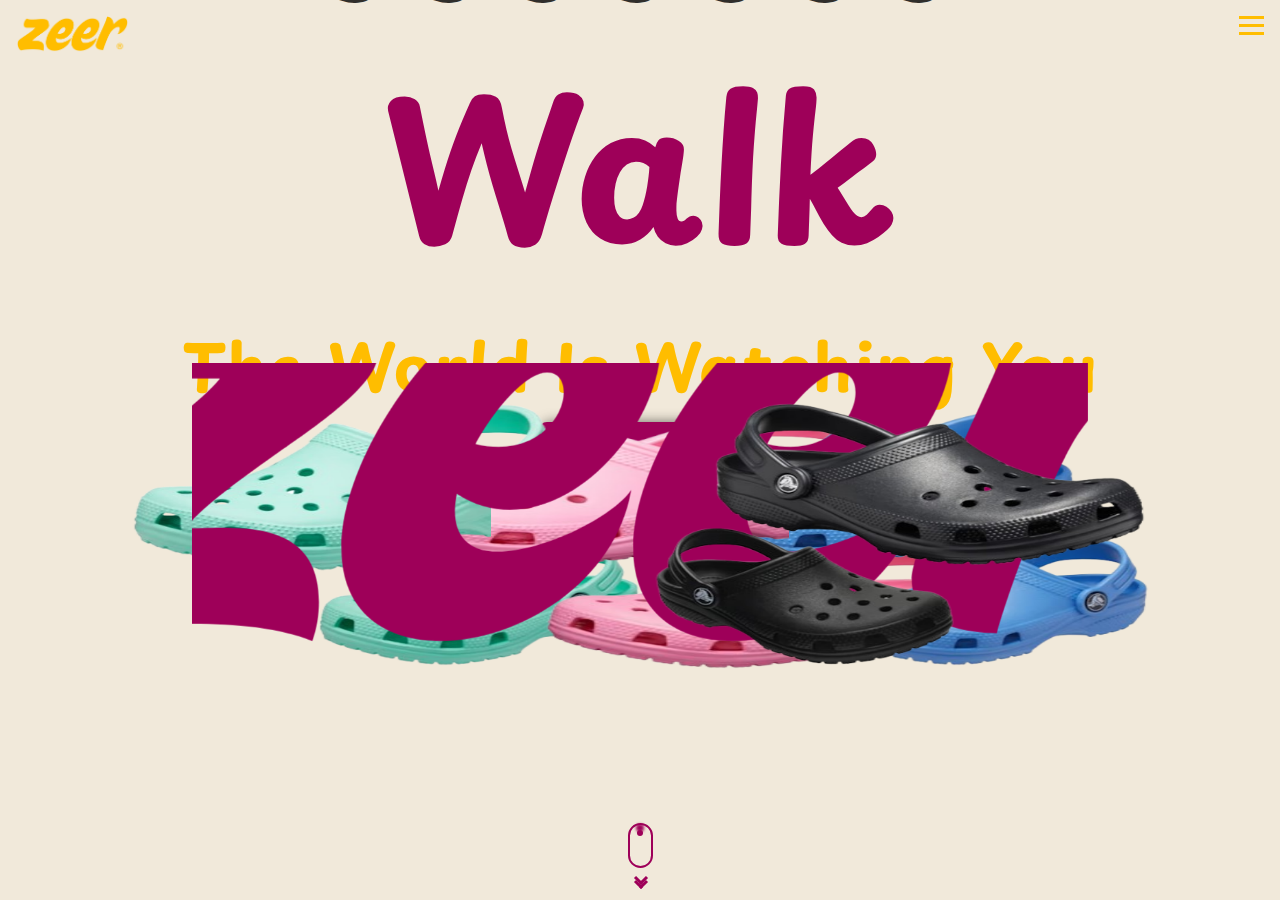
==== index.html @ f2ce4531 "Zeer beningis" ====
<!DOCTYPE html>
<html lang="en">
<head>
    <meta charset="UTF-8">
    <meta name="viewport" content="width=device-width, initial-scale=1.0">
    <title>Zeer</title>
    <link rel="stylesheet" href="main.css">
    <link rel="preconnect" href="https://fonts.googleapis.com">
    <link rel="preconnect" href="https://fonts.gstatic.com" crossorigin>
    <link href="https://fonts.googleapis.com/css2?family=Agbalumo&family=Martian+Mono&family=Rubik&display=swap" rel="stylesheet">
    <link rel="stylesheet" href="https://cdnjs.cloudflare.com/ajax/libs/font-awesome/6.0.0-beta3/css/all.min.css">
</head>
<body>
    <header>
        <a href="#" class="logo"><img src="images/gold-logo.png" alt=""></a>
        <nav class="nav-links" id="nav-links">
            <a href="#home">Home</a>
            <a href="#about">About</a>
            <a href="#contact">Contact</a>
        </nav>
        <div class="hamburger" id="hamburger">
            <span></span>
            <span></span>
            <span></span>
        </div>
    </header>
    <script src="menu.js"></script>

    <section id="hero">
      <div id="main">
        <div class="footprint-background">
            <div class="footprints">
                <i class="fas fa-shoe-prints"></i>
                <i class="fas fa-shoe-prints"></i>
                <i class="fas fa-shoe-prints"></i>
                <i class="fas fa-shoe-prints"></i>
                <i class="fas fa-shoe-prints"></i>
                <i class="fas fa-shoe-prints"></i>
                <i class="fas fa-shoe-prints"></i>
            </div>
        </div>
        <div id="order-now">
            <h1>Walk</h1>
            <h2>The World Is Watching You</h2>
            <a href="/checkout.html">Order Now</a>
        </div>
      </div>
      <div id="illustration">
        <div class="box">
            <span style="--i:1;"><img src="images/crocs.png" alt=""></span>
            <span style="--i:2;"><img src="images/crocs1.png" alt=""></span>
            <span style="--i:3;"><img src="images/crocs2.png" alt=""></span>
            <span style="--i:4;"><img src="images/crocs3.png" alt=""></span>
            <span style="--i:5;"><img src="images/crocs4.png" alt=""></span>
        </div>
      </div>
      <div id="scroll">
        <div id="scrolldown" class="scrolldown" style="--color: #CCE6F4">
            <div class="chevrons">
               <div class="chevrondown"></div>
               <div class="chevrondown"></div>
            </div>
         </div>
      </div>
    </section>

    <script>
        let box = document.querySelector('.box');
        let degrees = 0;

        var move = () => {
            degrees -= 45;
            box.style = `transform: perspective(1200px) rotateY(${degrees}deg)`;
            if(degrees === -360) {
                degrees = 0;
            }
            console.log(degrees);
        };

        setInterval(move, 4000); 

    </script>
    
</body>
</html>
---- main.css ----
@import url("https://fonts.googleapis.com/css2?family=Playpen+Sans&display=swap");
.scrolldown {
  --color: $accent-color;
  --sizeX: 25px;
  --sizeY: 45px;
  position: relative;
  width: var(--sizeX);
  height: var(--sizeY);
  margin-left: var(sizeX/2);
  border: calc(var(--sizeX) / 10) solid #9E0059;
  border-radius: 50px;
  box-sizing: border-box;
  cursor: pointer;
}

.scrolldown::before {
  content: "";
  position: absolute;
  bottom: 30px;
  left: 50%;
  width: 6px;
  height: 6px;
  margin-left: -3px;
  background-color: #9E0059;
  border-radius: 100%;
  animation: scrolldown-anim 2s infinite;
  box-sizing: border-box;
  box-shadow: 0px -5px 3px 1px #9E0059;
}

@keyframes scrolldown-anim {
  0% {
    opacity: 0;
    height: 6px;
  }
  40% {
    opacity: 1;
    height: 10px;
  }
  80% {
    transform: translate(0, 20px);
    height: 10px;
    opacity: 0;
  }
  100% {
    height: 3px;
    opacity: 0;
  }
}
.chevrons {
  padding: 6px 0 0 0;
  margin-left: -9px;
  margin-top: 48px;
  width: 40px;
  display: flex;
  flex-direction: column;
  align-items: center;
}

.chevrondown {
  margin-top: -6px;
  position: relative;
  border: solid #9E0059;
  border-width: 0 3px 3px 0;
  display: inline-block;
  width: 10px;
  height: 10px;
  transform: rotate(45deg);
}

.chevrondown:nth-child(odd) {
  animation: pulse54012 500ms ease infinite alternate;
}

.chevrondown:nth-child(even) {
  animation: pulse54012 500ms ease infinite alternate 250ms;
}

@keyframes pulse54012 {
  from {
    opacity: 0;
  }
  to {
    opacity: 0.5;
  }
}
* {
  margin: 0;
  padding: 0;
  box-sizing: border-box;
  letter-spacing: 2px;
}

body {
  font-family: Arial, sans-serif;
  background-color: #F1E9DA;
  color: #F1E9DA;
  font-family: "Playpen Sans", cursive;
  overflow: hidden;
}

header {
  max-width: 100dvw;
  height: 10dvh;
  display: flex;
  justify-content: space-between;
  margin: 1em;
  /* Mobile First Styling */
  /* Hamburger Menu */
  /* Show menu when clicking on hamburger */
}
header .navbar {
  display: flex;
  justify-content: space-between;
  align-items: center;
  padding: 1rem 2rem;
  background-color: #333;
  color: white;
}
header .logo {
  font-size: 1.5rem;
  text-decoration: none;
  color: #ffbd00;
}
header .logo img {
  height: 4vh;
}
header .nav-links {
  display: none;
  position: absolute;
  top: 70px;
  right: 2rem;
  background-color: #333;
  flex-direction: column;
  gap: 1rem;
  padding: 1rem;
  border-radius: 5px;
}
header .nav-links a {
  color: white;
  text-decoration: none;
  padding: 0.5rem 1rem;
  transition: background 0.3s;
}
header .nav-links a:hover {
  background-color: #555;
  border-radius: 5px;
}
header .hamburger {
  display: flex;
  cursor: pointer;
  flex-direction: column;
  gap: 5px;
}
header .hamburger span {
  display: block;
  width: 25px;
  height: 3px;
  background-color: #FFBD00;
  transition: 0.3s;
}
header .nav-links.show {
  display: flex;
}

#hero {
  height: 80dvh;
  width: 100vw;
  display: flex;
  align-items: center;
  flex-direction: column;
  gap: 1rem;
}
#hero #main {
  min-height: 20dvh;
  width: 100%;
  display: flex;
  align-items: center;
  justify-content: center;
  flex-direction: column;
  gap: 1rem;
}
#hero #main .footprint-background {
  position: relative;
  width: 100%;
  height: 100%;
  display: flex;
  align-items: center;
  justify-content: center;
  z-index: -1;
}
#hero #main .footprints {
  display: flex;
  gap: 2rem;
}
#hero #main .footprints i {
  font-size: 3rem;
  color: #000;
  opacity: 0.8;
  animation: glowSequence 5s infinite;
}
#hero #main .footprints i:nth-child(1) {
  animation-delay: 0s;
}
#hero #main .footprints i:nth-child(2) {
  animation-delay: 1.5s;
}
#hero #main .footprints i:nth-child(3) {
  animation-delay: 2.5s;
}
#hero #main .footprints i:nth-child(4) {
  animation-delay: 3.5s;
}
#hero #main .footprints i:nth-child(5) {
  animation-delay: 4.5s;
}
#hero #main .footprints i:nth-child(6) {
  animation-delay: 5.5s;
}
#hero #main .footprints i:nth-child(7) {
  animation-delay: 6.5s;
}
@keyframes glowSequence {
  0%, 100% {
    color: #000;
    text-shadow: none;
  }
  50% {
    color: #9E0059;
  }
}
#hero #main #order-now {
  width: 100%;
  display: flex;
  align-items: center;
  justify-content: center;
  flex-direction: column;
  gap: 0.5rem;
}
#hero #main #order-now h1 {
  font-size: 15vw;
  font-weight: bold;
  color: #9E0059;
}
#hero #main #order-now h2 {
  font-size: 5vw;
  font-weight: bold;
  color: #FFBD00;
}
#hero #main #order-now a {
  display: inline-block;
  padding: 0.75rem 3rem;
  font-size: 1rem;
  font-weight: bold;
  color: #fff;
  background-color: #9E0059;
  text-decoration: none;
  border-radius: 8px;
  cursor: pointer;
  transition: all 0.3s ease;
  box-shadow: 4px 2px 14px 0px rgba(0, 0, 0, 0.75);
  -webkit-box-shadow: 4px 2px 14px 0px rgba(0, 0, 0, 0.75);
  -moz-box-shadow: 4px 2px 14px 0px rgba(0, 0, 0, 0.75);
}
#hero #main #order-now a:hover {
  background-color: #e6a700;
  box-shadow: 0px 6px 12px rgba(0, 0, 0, 0.2);
  transform: translateY(-2px);
}
#hero #main #order-now a:active {
  background-color: #cc9700;
  box-shadow: 0px 4px 6px rgba(0, 0, 0, 0.1);
  transform: translateY(1px);
}
#hero #illustration {
  width: 70vw;
  height: 55dvh;
  display: flex;
  align-items: flex-start;
}
#hero #illustration .box {
  position: relative;
  aspect-ratio: 1/2.5;
  width: 100%;
  height: 70%;
  transform-style: preserve-3d;
  transition: 5s;
  margin-top: 5dvh;
  background-image: url("images/purple-logo.png");
  background-size: contain; /* Scales the image to cover the entire container */
  background-position: center; /* Centers the image within the container */
  background-repeat: no-repeat; /* Prevents the image from repeating */
  background-attachment: fixed; /* Keeps the background fixed during scroll */
}
#hero #illustration .box span {
  position: absolute;
  top: 0;
  left: 0;
  width: 100%;
  height: 100%;
  border-radius: 5px;
  transform-origin: center;
  transform-style: preserve-3d;
  transform: rotateY(calc(var(--i) * 45deg)) translateZ(360px);
}
#hero #illustration .box span img {
  position: absolute;
  top: 0;
  left: 0;
  width: 100%;
  height: 100%;
  -o-object-fit: fill;
     object-fit: fill;
  -webkit-user-select: none;
     -moz-user-select: none;
          user-select: none;
}
#hero #scroll {
  width: 100vw;
  height: 2dvh;
  display: flex;
  align-items: center;
  justify-content: center;
  padding: 1rem;
}/*# sourceMappingURL=main.css.map */
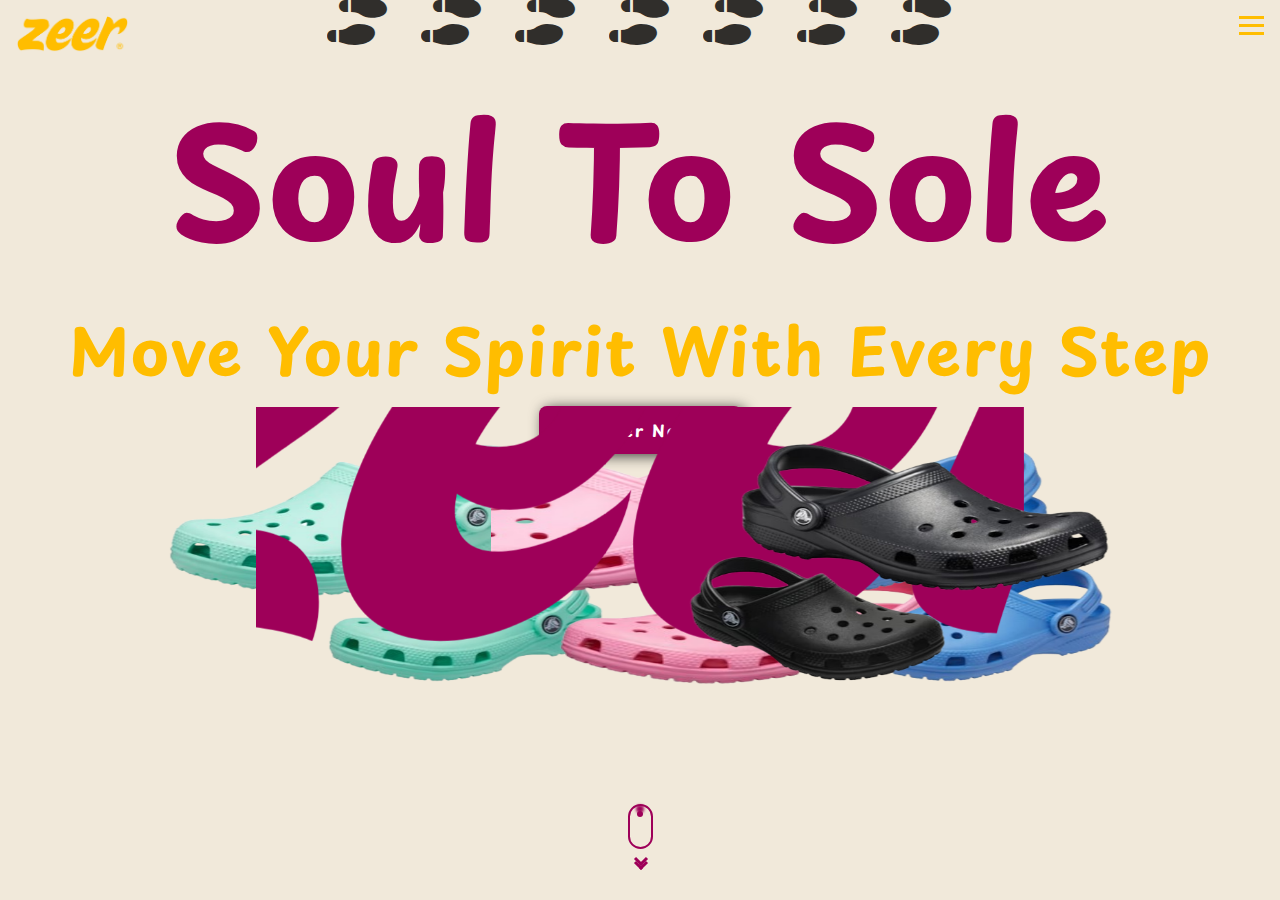
==== commit 0f4f6bcd: "New Phrase" ====
--- a/index.html
+++ b/index.html
@@ -40,8 +40,8 @@
             </div>
         </div>
         <div id="order-now">
-            <h1>Walk</h1>
-            <h2>The World Is Watching You</h2>
+            <h1>Soul To Sole</h1>
+            <h2>Move Your Spirit With Every Step</h2>
             <a href="/checkout.html">Order Now</a>
         </div>
       </div>
--- a/main.css
+++ b/main.css
@@ -164,7 +164,7 @@
 }
 
 #hero {
-  height: 80dvh;
+  max-height: 80dvh;
   width: 100vw;
   display: flex;
   align-items: center;
@@ -238,7 +238,7 @@
   gap: 0.5rem;
 }
 #hero #main #order-now h1 {
-  font-size: 15vw;
+  font-size: 12vw;
   font-weight: bold;
   color: #9E0059;
 }
@@ -246,6 +246,7 @@
   font-size: 5vw;
   font-weight: bold;
   color: #FFBD00;
+  text-align: center;
 }
 #hero #main #order-now a {
   display: inline-block;
@@ -273,8 +274,8 @@
   transform: translateY(1px);
 }
 #hero #illustration {
-  width: 70vw;
-  height: 55dvh;
+  width: 60vw;
+  height: 50dvh;
   display: flex;
   align-items: flex-start;
 }
@@ -285,7 +286,7 @@
   height: 70%;
   transform-style: preserve-3d;
   transition: 5s;
-  margin-top: 5dvh;
+  margin-top: 7dvh;
   background-image: url("images/purple-logo.png");
   background-size: contain; /* Scales the image to cover the entire container */
   background-position: center; /* Centers the image within the container */
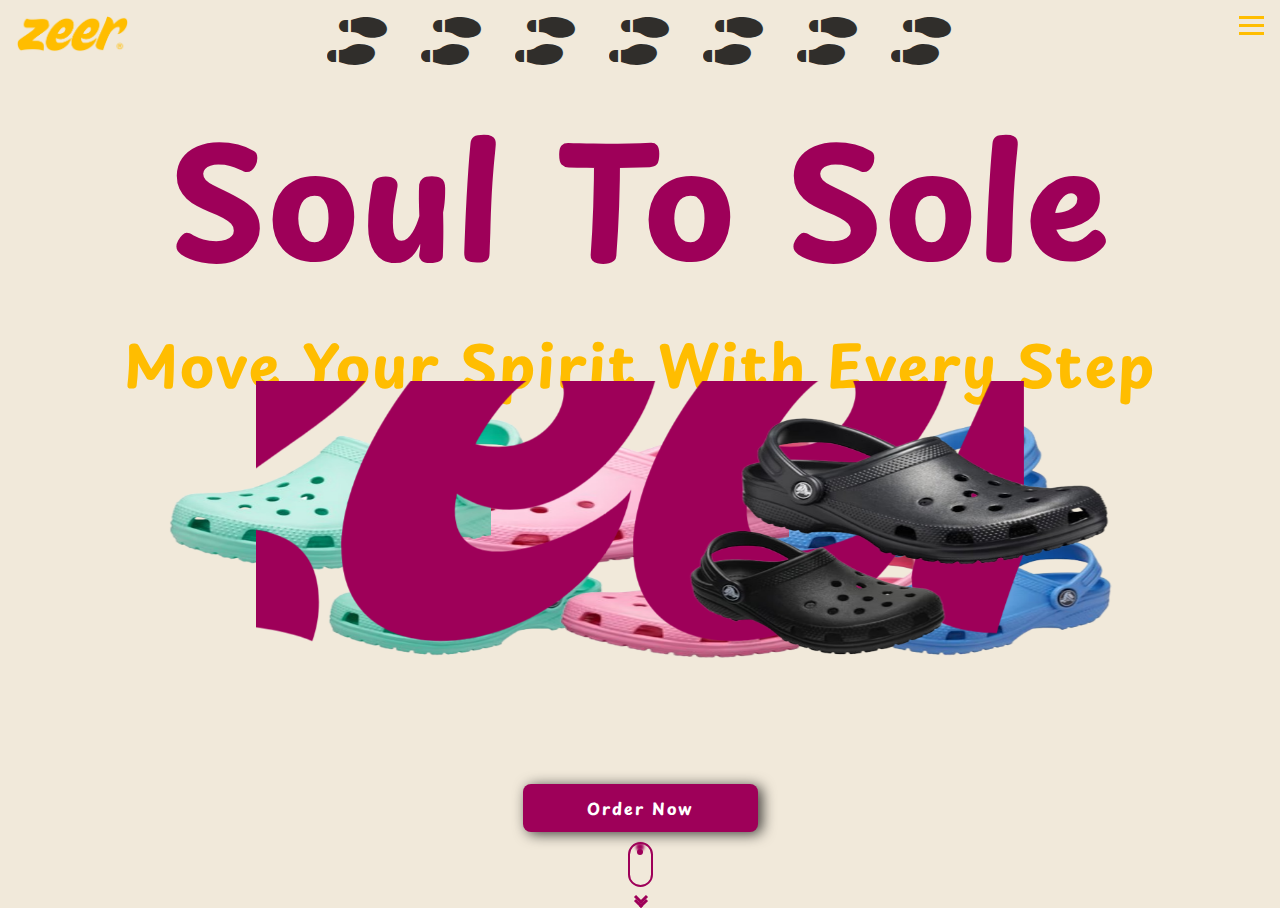
==== commit 7ab095b1: "New Phrase" ====
--- a/index.html
+++ b/index.html
@@ -42,7 +42,6 @@
         <div id="order-now">
             <h1>Soul To Sole</h1>
             <h2>Move Your Spirit With Every Step</h2>
-            <a href="/checkout.html">Order Now</a>
         </div>
       </div>
       <div id="illustration">
@@ -53,6 +52,9 @@
             <span style="--i:4;"><img src="images/crocs3.png" alt=""></span>
             <span style="--i:5;"><img src="images/crocs4.png" alt=""></span>
         </div>
+      </div>
+      <div id="order">
+        <a href="/checkout.html">Order Now</a>
       </div>
       <div id="scroll">
         <div id="scrolldown" class="scrolldown" style="--color: #CCE6F4">
--- a/main.css
+++ b/main.css
@@ -243,14 +243,63 @@
   color: #9E0059;
 }
 #hero #main #order-now h2 {
-  font-size: 5vw;
+  font-size: 4.5vw;
   font-weight: bold;
   color: #FFBD00;
   text-align: center;
 }
-#hero #main #order-now a {
+#hero #illustration {
+  width: 60vw;
+  height: 50dvh;
+  display: flex;
+  align-items: flex-start;
+}
+#hero #illustration .box {
+  position: relative;
+  aspect-ratio: 1/2.5;
+  width: 100%;
+  height: 70%;
+  transform-style: preserve-3d;
+  transition: 5s;
+  margin-top: 7dvh;
+  background-image: url("images/purple-logo.png");
+  background-size: contain; /* Scales the image to cover the entire container */
+  background-position: center; /* Centers the image within the container */
+  background-repeat: no-repeat; /* Prevents the image from repeating */
+  background-attachment: fixed; /* Keeps the background fixed during scroll */
+}
+#hero #illustration .box span {
+  position: absolute;
+  top: 0;
+  left: 0;
+  width: 100%;
+  height: 100%;
+  border-radius: 5px;
+  transform-origin: center;
+  transform-style: preserve-3d;
+  transform: rotateY(calc(var(--i) * 45deg)) translateZ(360px);
+}
+#hero #illustration .box span img {
+  position: absolute;
+  top: 0;
+  left: 0;
+  width: 100%;
+  height: 100%;
+  -o-object-fit: fill;
+     object-fit: fill;
+  -webkit-user-select: none;
+     -moz-user-select: none;
+          user-select: none;
+}
+#hero #order {
+  width: 100dvw;
+  display: flex;
+  align-items: center;
+  justify-content: center;
+}
+#hero #order a {
   display: inline-block;
-  padding: 0.75rem 3rem;
+  padding: 0.75rem 4rem;
   font-size: 1rem;
   font-weight: bold;
   color: #fff;
@@ -263,59 +312,16 @@
   -webkit-box-shadow: 4px 2px 14px 0px rgba(0, 0, 0, 0.75);
   -moz-box-shadow: 4px 2px 14px 0px rgba(0, 0, 0, 0.75);
 }
-#hero #main #order-now a:hover {
+#hero #order a:hover {
   background-color: #e6a700;
   box-shadow: 0px 6px 12px rgba(0, 0, 0, 0.2);
   transform: translateY(-2px);
 }
-#hero #main #order-now a:active {
+#hero #order a:active {
   background-color: #cc9700;
   box-shadow: 0px 4px 6px rgba(0, 0, 0, 0.1);
   transform: translateY(1px);
 }
-#hero #illustration {
-  width: 60vw;
-  height: 50dvh;
-  display: flex;
-  align-items: flex-start;
-}
-#hero #illustration .box {
-  position: relative;
-  aspect-ratio: 1/2.5;
-  width: 100%;
-  height: 70%;
-  transform-style: preserve-3d;
-  transition: 5s;
-  margin-top: 7dvh;
-  background-image: url("images/purple-logo.png");
-  background-size: contain; /* Scales the image to cover the entire container */
-  background-position: center; /* Centers the image within the container */
-  background-repeat: no-repeat; /* Prevents the image from repeating */
-  background-attachment: fixed; /* Keeps the background fixed during scroll */
-}
-#hero #illustration .box span {
-  position: absolute;
-  top: 0;
-  left: 0;
-  width: 100%;
-  height: 100%;
-  border-radius: 5px;
-  transform-origin: center;
-  transform-style: preserve-3d;
-  transform: rotateY(calc(var(--i) * 45deg)) translateZ(360px);
-}
-#hero #illustration .box span img {
-  position: absolute;
-  top: 0;
-  left: 0;
-  width: 100%;
-  height: 100%;
-  -o-object-fit: fill;
-     object-fit: fill;
-  -webkit-user-select: none;
-     -moz-user-select: none;
-          user-select: none;
-}
 #hero #scroll {
   width: 100vw;
   height: 2dvh;
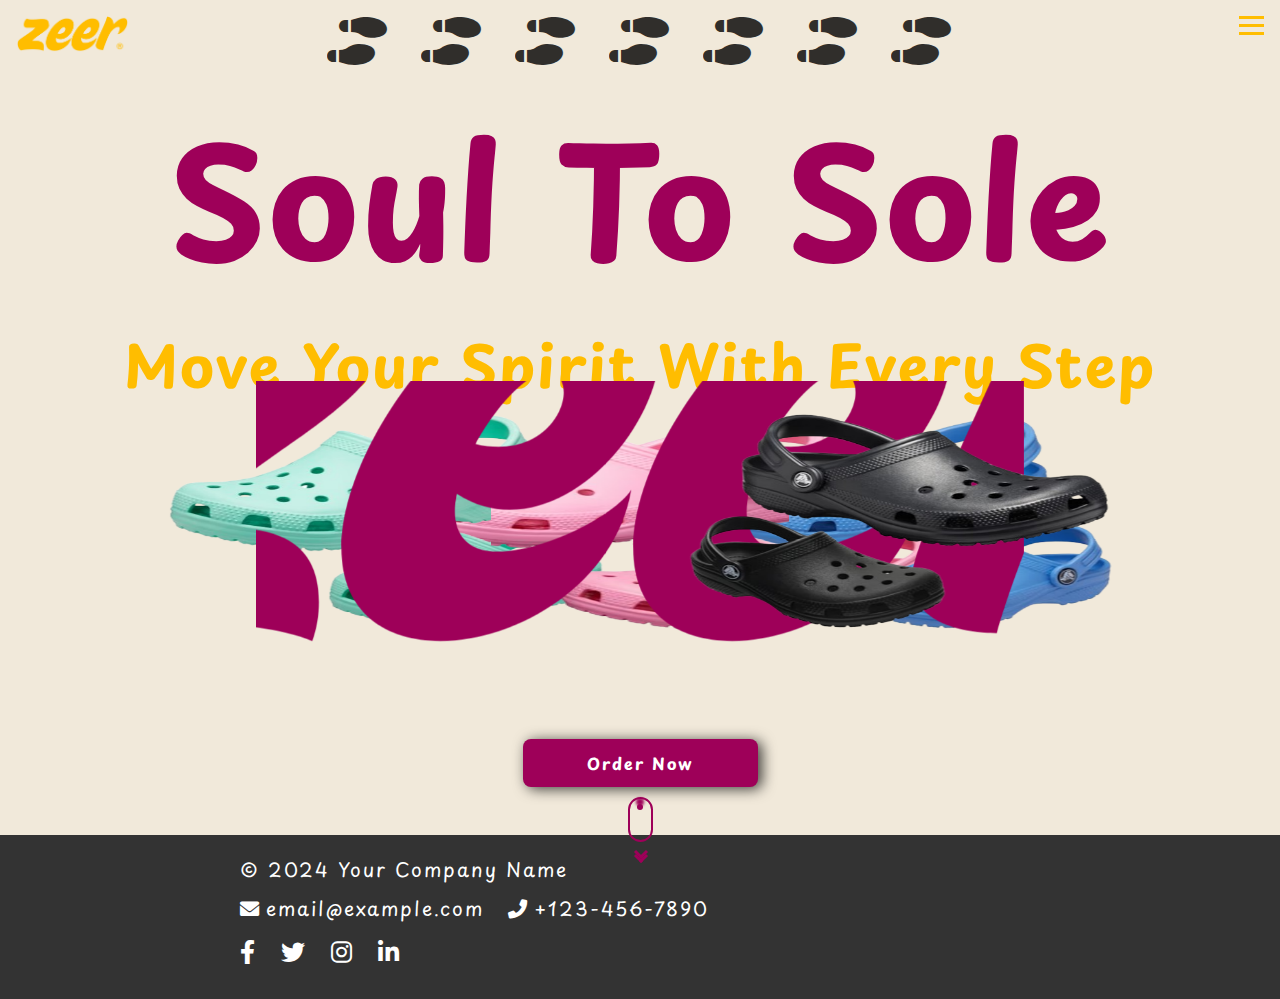
==== commit 1fa6d3bf: "New Phrase" ====
--- a/index.html
+++ b/index.html
@@ -83,5 +83,22 @@
 
     </script>
     
+
+    <!-- Footer Section -->
+    <footer class="footer">
+        <div class="footer-content">
+            <p>&copy; 2024 Your Company Name</p>
+            <div class="contact-info">
+                <span><i class="fas fa-envelope"></i> email@example.com</span>
+                <span><i class="fas fa-phone-alt"></i> +123-456-7890</span>
+            </div>
+            <div class="social-icons">
+                <a href="#" aria-label="Facebook"><i class="fab fa-facebook-f"></i></a>
+                <a href="#" aria-label="Twitter"><i class="fab fa-twitter"></i></a>
+                <a href="#" aria-label="Instagram"><i class="fab fa-instagram"></i></a>
+                <a href="#" aria-label="LinkedIn"><i class="fab fa-linkedin-in"></i></a>
+            </div>
+        </div>
+    </footer>
 </body>
 </html>--- a/main.css
+++ b/main.css
@@ -172,7 +172,7 @@
   gap: 1rem;
 }
 #hero #main {
-  min-height: 20dvh;
+  height: 20dvh;
   width: 100%;
   display: flex;
   align-items: center;
@@ -250,7 +250,7 @@
 }
 #hero #illustration {
   width: 60vw;
-  height: 50dvh;
+  height: 45dvh;
   display: flex;
   align-items: flex-start;
 }
@@ -329,4 +329,55 @@
   align-items: center;
   justify-content: center;
   padding: 1rem;
+}
+
+.footer {
+  background-color: #333;
+  color: #fff;
+  padding: 20px;
+  width: 100%;
+  text-align: center;
+}
+
+.footer-content {
+  max-width: 800px;
+  margin: 0 auto;
+}
+
+.contact-info,
+.social-icons {
+  margin: 10px 0;
+  display: flex;
+  flex-direction: row;
+  gap: 1rem;
+}
+
+.contact-info span,
+.footer-content p {
+  font-size: 1rem;
+  display: flex;
+  align-items: center;
+  gap: 5px;
+}
+
+.social-icons a {
+  color: #fff;
+  font-size: 1.5rem;
+  transition: color 0.3s ease;
+}
+
+.social-icons a:hover {
+  color: #ffbd00;
+}
+
+@media (min-width: 600px) {
+  .contact-info,
+  .social-icons {
+    flex-direction: row;
+    gap: 1.5rem;
+  }
+  .footer-content p,
+  .contact-info span {
+    font-size: 1.2rem;
+  }
 }/*# sourceMappingURL=main.css.map */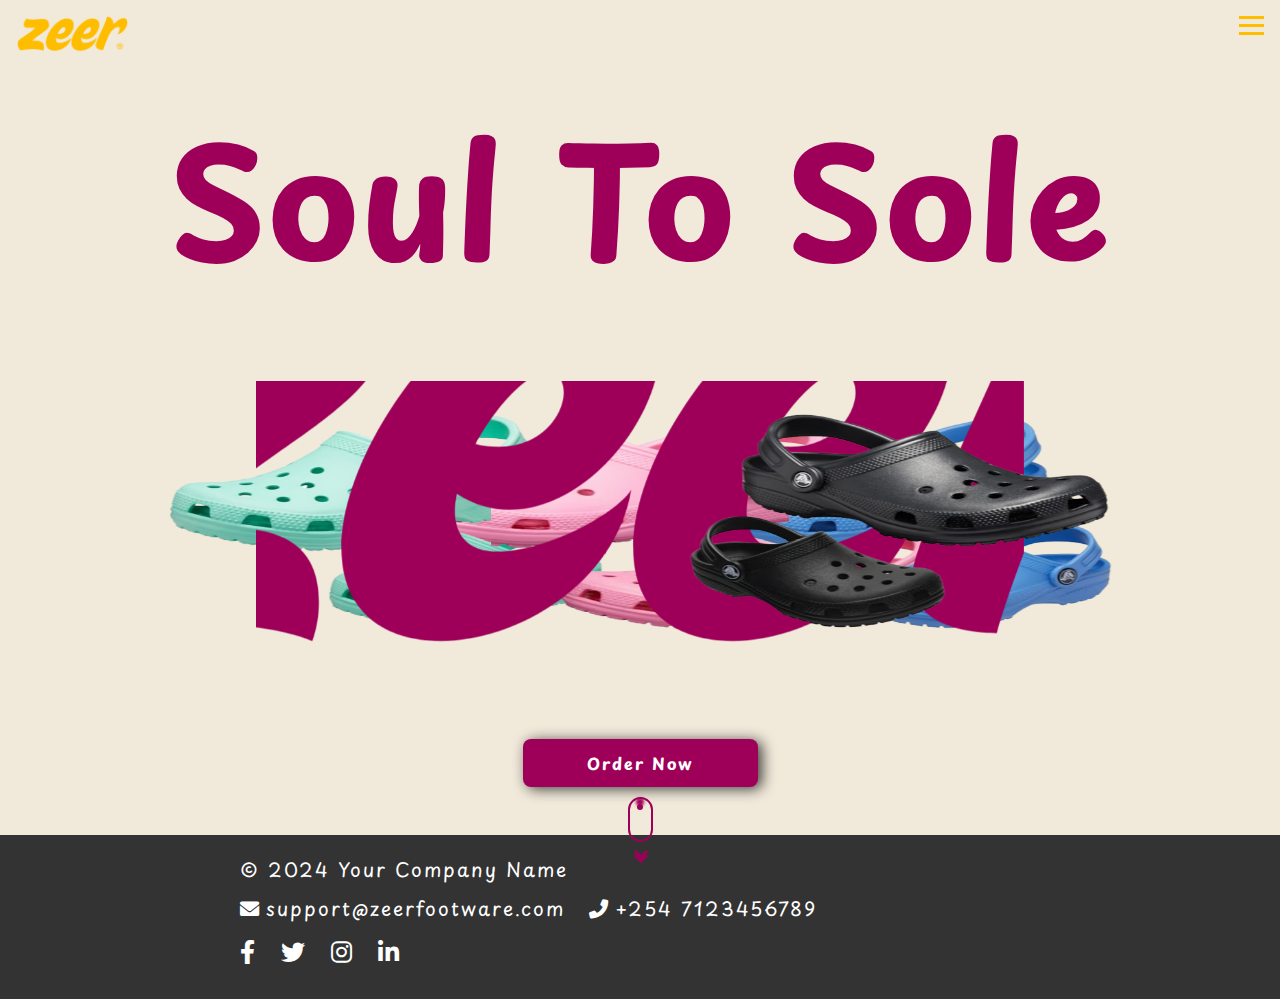
==== commit 2e6d8e29: "New Phrase" ====
--- a/index.html
+++ b/index.html
@@ -89,8 +89,8 @@
         <div class="footer-content">
             <p>&copy; 2024 Your Company Name</p>
             <div class="contact-info">
-                <span><i class="fas fa-envelope"></i> email@example.com</span>
-                <span><i class="fas fa-phone-alt"></i> +123-456-7890</span>
+                <span><i class="fas fa-envelope"></i> support@zeerfootware.com</span>
+                <span><i class="fas fa-phone-alt"></i> +254 7123456789</span>
             </div>
             <div class="social-icons">
                 <a href="#" aria-label="Facebook"><i class="fab fa-facebook-f"></i></a>
--- a/main.css
+++ b/main.css
@@ -178,6 +178,7 @@
   align-items: center;
   justify-content: center;
   flex-direction: column;
+  overflow-x: hidden;
   gap: 1rem;
 }
 #hero #main .footprint-background {
@@ -356,6 +357,7 @@
 .footer-content p {
   font-size: 1rem;
   display: flex;
+  flex-direction: row;
   align-items: center;
   gap: 5px;
 }
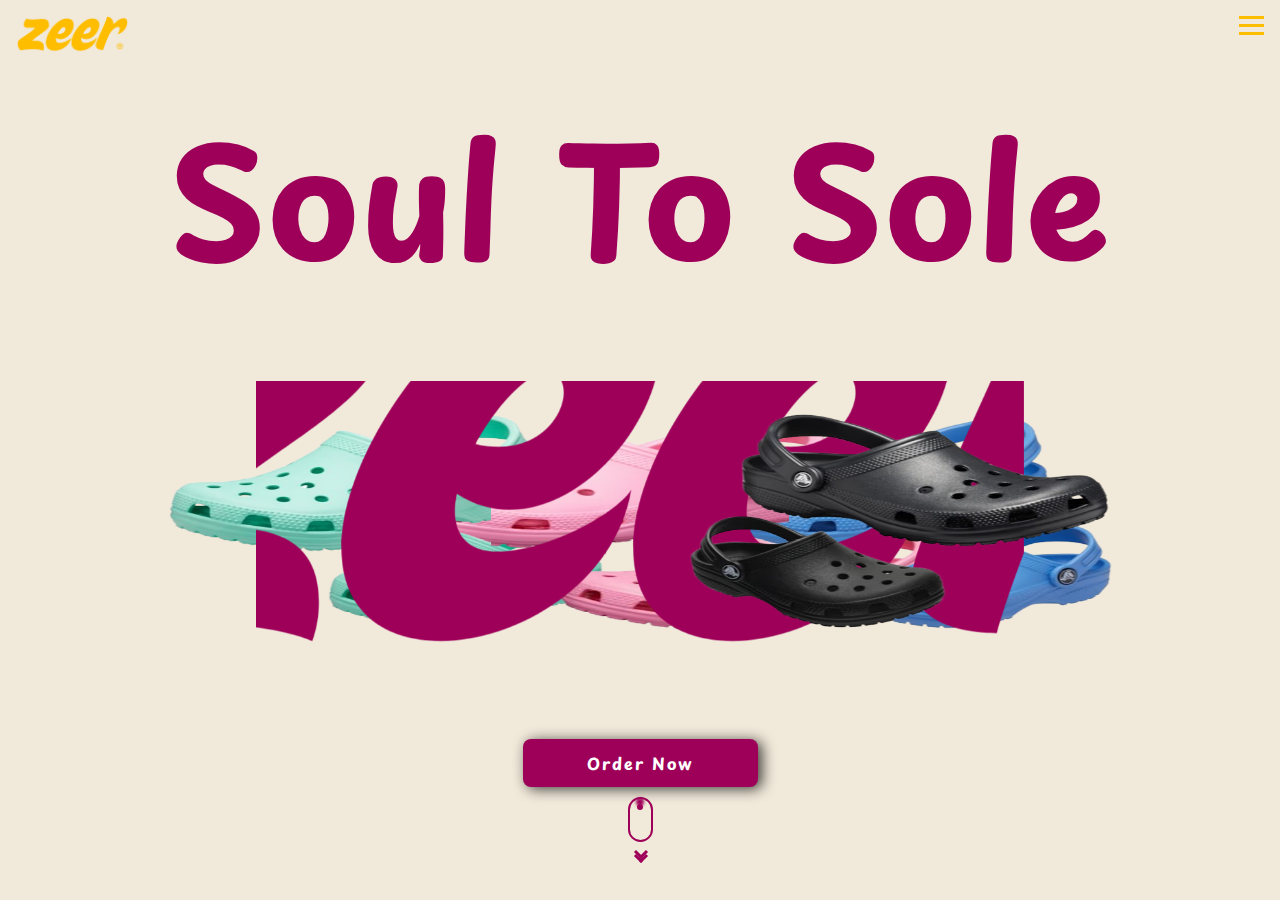
==== commit e96a78ce: "New Phrase" ====
--- a/index.html
+++ b/index.html
@@ -84,21 +84,6 @@
     </script>
     
 
-    <!-- Footer Section -->
-    <footer class="footer">
-        <div class="footer-content">
-            <p>&copy; 2024 Your Company Name</p>
-            <div class="contact-info">
-                <span><i class="fas fa-envelope"></i> support@zeerfootware.com</span>
-                <span><i class="fas fa-phone-alt"></i> +254 7123456789</span>
-            </div>
-            <div class="social-icons">
-                <a href="#" aria-label="Facebook"><i class="fab fa-facebook-f"></i></a>
-                <a href="#" aria-label="Twitter"><i class="fab fa-twitter"></i></a>
-                <a href="#" aria-label="Instagram"><i class="fab fa-instagram"></i></a>
-                <a href="#" aria-label="LinkedIn"><i class="fab fa-linkedin-in"></i></a>
-            </div>
-        </div>
-    </footer>
+   
 </body>
 </html>